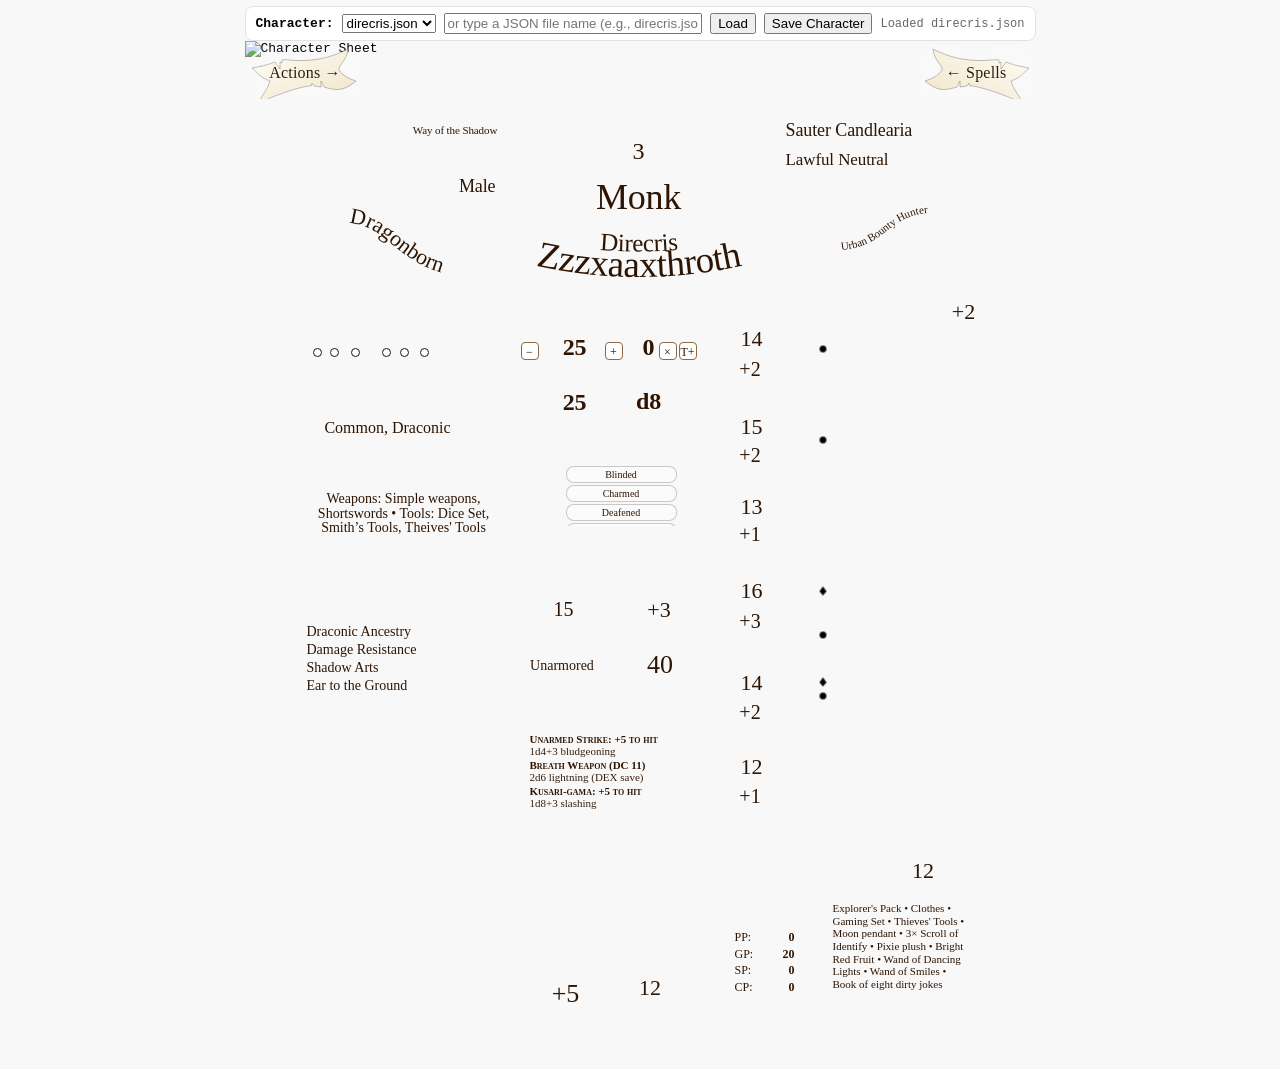
==== charsheettool/charactersheet.html @ 6f221584 "Add files via upload Initial Upload" ====
<!DOCTYPE html>
<html lang="en">
<head>
  <meta charset="UTF-8" />
  <meta name="viewport" content="width=791, initial-scale=1.0" />
  <meta name="data-root" content="./data/">
  <meta name="google" content="notranslate">
  <meta http-equiv="Content-Language" content="en">
  <title>D&D Character Sheet (Switcher Enabled)</title>
  
  <!-- Web fonts -->
  <link rel="preconnect" href="https://fonts.googleapis.com">
  <link rel="preconnect" href="https://fonts.gstatic.com" crossorigin>
  <link href="https://fonts.googleapis.com/css2?family=IM+Fell+DW+Pica+SC&display=swap" rel="stylesheet">
  <link href="https://db.onlinewebfonts.com/c/6854ad6e85145a7dce4321ea90bc9b57?family=Saber-Regular" rel="stylesheet">

  <!-- Shared CSS -->
  <link rel="stylesheet" href="assets/css/tokens.css">
  <link rel="stylesheet" href="assets/css/tooltip.css">
  <link rel="stylesheet" href="assets/css/sheet-base.css">
  <link rel="stylesheet" href="assets/css/character.css">
</head>
<body>
  <div id="toolbar">
    <strong>Character:</strong>
    <select id="char-select" title="Choose a character JSON">
      <!-- populated by JS -->
    </select>
    <input id="char-input" type="text" placeholder="or type a JSON file name (e.g., direcris.json)" style="flex:1;" />
    <button id="char-load">Load</button>
    <button id="save-char" style="margin-left:auto">Save Character</button>
    <span id="status" style="margin-left:auto; font-size:12px; color:#666;"></span>
  </div>

  <div id="wrapper">
    <div id="sheet">
      <img id="bg" src="Feywild_Green1.png" alt="Character Sheet" />
      <div id="pip-layer" aria-hidden="true"></div>
      <div id="hotspot-layer" aria-hidden="false"></div>
    </div>
    <!-- Curved Name (SVG overlaid) -->
    <div id="field-name" class="field">
      <svg id="name-svg" viewBox="0 0 276 85" aria-label="Character Name">
        <defs>
          <path id="name-curve-top" d="M 8 34 Q 138 71 268 34" />
          <path id="name-curve-bottom" d="M 8 56 Q 138 92 268 56" />
        </defs>
        <text id="name-top" class="saber" font-size="16" text-anchor="middle" dy="-2">
          <textPath id="name-top-tp" href="#name-curve-top" startOffset="50%"></textPath>
        </text>
        <text id="name-bottom" class="saber" font-size="28" text-anchor="middle" dy="2">
          <textPath id="name-bottom-tp" href="#name-curve-bottom" startOffset="50%"></textPath>
        </text>
      </svg>
    </div>

    <!--- Tooltips --->
    <div id="global-tooltip" aria-hidden="true"></div>

    <!-- Other Character Fields -->
    <div id="field-class" class="field"></div>
    <div id="field-level" class="field"></div>
    <div id="field-maxhp" class="field"></div>
    <div id="field-currenthp" class="field"></div>
    <div id="field-temphp" class="field"></div>
    <div id="field-hitdie" class="field"></div>
    <div id="field-initiative" class="field"></div>
    <div id="field-languages" class="field"></div>
    <div id="field-speed" class="field"></div>
    <div id="field-proficiencies" class="field"></div>
    <div id="field-proficiency" class="field"></div>
    <div id="field-attackbonus" class="field"></div>
    <div id="field-attacks" class="field"></div>
    <div id="field-spellsavedc" class="field"></div>
    <div id="field-passive-perception" class="field"></div>
    <div id="field-currency" class="field base-text"></div>
    <div id="field-conditions" class="field"></div>
    <div id="death-saves"></div>
    <div id="incapacitated-overlay" class="hidden">INCAPACITATED</div>

    <!-- Current HP adjusters -->
    <button id="hp-minus" class="nudge-btn" type="button" aria-label="Damage 1">−</button>
    <button id="hp-plus"  class="nudge-btn" type="button" aria-label="Heal 1">+</button>
    <button id="temp-grant" class="nudge-btn" type="button" title="Grant Temp HP">T+</button>
    <button id="temp-clear" class="nudge-btn" type="button" title="Clear Temp HP">×</button>

    <!-- Build (upper-left box) -->
    <div id="field-build" class="field"></div>
    <div id="field-eyeshair" class="field"></div>
    <div id="field-gender" class="field"></div>
    <div id="field-playername" class="field"></div>
    <div id="field-alignment" class="field"></div>

    <!-- Curved Race (left ribbon) -->
    <div id="field-race" class="field">
      <svg viewBox="0 0 127 88" aria-label="Race">
        <defs>
          <path id="race-curve" d="M 17 17 C 55 18 65 54 113 67" />
        </defs>
        <text id="race-text" class="saber" font-size="22" text-anchor="middle">
          <textPath id="race-tp" href="#race-curve" startOffset="50%"></textPath>
        </text>
      </svg>
    </div>

    <!-- Curved Background (right ribbon) -->
    <div id="field-background" class="field">
      <svg viewBox="0 0 118 93" aria-label="Background">
        <defs>
          <path id="background-curve" d="M 15 59 C 60 57 63 24 104 22" />
        </defs>
        <text id="background-text" class="saber" font-size="22" text-anchor="middle">
          <textPath id="background-tp" href="#background-curve" startOffset="50%"></textPath>
        </text>
      </svg>
    </div>

    <!-- Ability Scores -->
    <div id="field-cha-base" class="field attr-base"></div>
    <div id="field-wis-base" class="field attr-base"></div>
    <div id="field-int-base" class="field attr-base"></div>
    <div id="field-dex-base" class="field attr-base"></div>
    <div id="field-str-base" class="field attr-base"></div>
    <div id="field-con-base" class="field attr-base"></div>
    <div id="field-cha-mod" class="field attr-mod"></div>
    <div id="field-wis-mod" class="field attr-mod"></div>
    <div id="field-int-mod" class="field attr-mod"></div>
    <div id="field-dex-mod" class="field attr-mod"></div>
    <div id="field-str-mod" class="field attr-mod"></div>
    <div id="field-con-mod" class="field attr-mod"></div>

    <!-- Armor & AC -->
    <div id="field-ac" class="field"></div>
    <div id="field-armor-name" class="field base-text"></div>

    <!-- Features / Spells / Gear -->
    <div id="field-features" class="field"></div>
    <div id="field-spells" class="field"></div>
    <div id="field-gear" class="field"></div>
  </div>

  <!-- Shared JS Libraries -->
  <script src="assets/js/common/textfit.js"></script>
  <script src="assets/js/common/dom.js"></script>
  <script src="assets/js/common/tooltip.js"></script>
  <script src="assets/js/common/storage.js"></script>
  <script src="assets/js/common/name-curves.js"></script>
  <script src="assets/js/common/toolbar.js"></script>
  <script src="assets/js/common/ribbon-button.js"></script>
  <script src="assets/js/common/glue.js"></script>
  <script src="assets/js/common/rules.js"></script>

  <!-- Page-Specific JS -->
  <script src="assets/js/sheet-character.js"></script>
  <script src="assets/js/sheet-boot.js"></script>
</body>
</html>
---- charsheettool/assets/css/tokens.css ----
@font-face {
  font-family: "Saber-Regular";
  font-weight: normal;
  font-style: normal;
  font-display: swap; /* prevent invisible text */
}

:root {
  /* Colors */
  --c-page-bg: #f8f8f8;
  --c-ink: #2e1503;
  --c-panel: #ffffff;
  --c-panel-border: #e2e2e2;
  
  /* Tooltip theme */
  --tt-bg: rgba(34,34,34,0.95);
  --tt-ink: #ffffff;
  --tt-shadow: 0 2px 8px rgba(0,0,0,0.35);
  --tt-radius: 6px;
  --tt-pad: 6px 8px;
  --tt-size: 12px;
  --tt-line: 1.3;
  --tt-cap: min(200vw, 90ch);
  
  /*ribbon button*/
   --rb-ink: #2e1503;         /* line/stroke */
  --rb-parch-1: #fffdf5;     /* light parchment */
  --rb-parch-2: #efe2c5;     /* warm mid */
  --rb-accent-1: #f7de3a;    /* hover top */
  --rb-accent-2: #e2c65c;    /* hover bottom */

  /* Fonts */
  --font-display: "Saber-Regular","Saber",Georgia,serif;
  --font-body: 'IM Fell DW Pica SC', serif;

  /* Z-layers */
  --z-bg: 0;
  --z-field: 20;
  --z-hp-buttons: 200;
  --z-toolbar: 9000;
  --z-tooltip: 5000;
  --z-tooltip-mega: 7000;
}

/* Shared header positions */

/* let fields inherit by default */
.field .autofit { font-family: inherit; }

/* utility to force Saber on any autofit text */
.autofit.saber {
  font-family: "Saber","Saber-Regular", Georgia, serif;
  font-weight: 400;
  letter-spacing: -0.1px; /* optional: matches your other fields */
}

/* Fancy navigation button */
.nav-btn {
  font-family: "Saber-Regular", Georgia, serif;
  font-size: 20px;
  letter-spacing: 0.05em;
  padding: 8px 20px;
  border: 2px solid var(--c-ink, #2e1503);
  border-radius: 12px;
  background: linear-gradient(145deg, var(--c-panel, #fff) 0%, #f1e6d0 100%);
  color: var(--c-ink, #2e1503);
  cursor: pointer;
  box-shadow: 2px 3px 6px rgba(0,0,0,0.35);
  transition: all 0.25s ease;
   position: absolute;
  top: 205px;
  left: 676px;
  width: 110px;
  height: 52px;

}

.nav-btn:hover {
  background: linear-gradient(145deg, #f7de3a, #e2c65c); /* your yellow token */
  color: #2e1503;
  transform: translateY(-2px);
  box-shadow: 3px 5px 10px rgba(0,0,0,0.45);
}

.nav-btn:active {
  transform: translateY(1px);
  box-shadow: 1px 2px 4px rgba(0,0,0,0.25);
}

.ribbon-btn { position:absolute; cursor:pointer; transition:transform .2s ease; }
.ribbon-btn:focus-visible { outline:2px dashed var(--rb-ink); outline-offset:4px; }
.ribbon-btn:hover { transform: translateY(-2px); }
.ribbon-btn:active { transform: translateY(1px); }


.rb-label {
  font-family: "Saber-Regular","Saber", Georgia, serif;
  font-size: 16px;
  letter-spacing: 0.2px;
  fill: #2b1d0e;
  text-shadow: 0 1px 0 rgba(255,255,255,0.35);
  pointer-events: none; /* clicks pass to the SVG */
}

/* ensure #sheet is a positioned stacking context */
#sheet { position: relative; }

/* shared classes for autofit spans */
.display-text { font-family: var(--font-display); }
.body-text    { font-family: var(--font-body);    }

/* keep this so spans inherit when no class is given */
.field .autofit { font-family: inherit; }


#field-class { top:137px; left:331px; width:126px; height:38px;
  padding:0; border-radius:0; display:flex; align-items:center; justify-content:center; text-align:center; overflow:hidden; }
#field-class .autofit { font-family: var(--font-display); white-space: nowrap; line-height: 1; display: inline-block; }

#field-level { top:96px; left:381px; width:26px; height:28px;
  padding:0; border-radius:0; display:flex; align-items:center; justify-content:center; text-align:center; overflow:hidden; }
#field-level .autofit { font-family: var(--font-display); white-space: nowrap; line-height: 1; display: inline-block; }

/* ensure these containers actually provide the body font */
#field-languages,
#field-proficiencies {
  font-family: var(--font-body);
}

/* Curved name / race / background ribbons */
#field-name { position:absolute; top:160px; left:256px; width:276px; height:85px; background:transparent; padding:0; border-radius:0; }
#field-name svg { width:100%; height:100%; }

#field-background {
  position:absolute; background:transparent; padding:0; border-radius:0;  top:150px; left:580px; width:118px; height:93px;
}

#field-background svg { width:100%; height:100%; }

#field-background .saber { font-family: var(--font-display); fill: var(--c-ink); }
---- charsheettool/assets/css/tooltip.css ----
/* Floating tooltip element (for JS-driven global bubble) */
#global-tooltip {
  position: fixed; z-index: 9999; max-width: 320px;
  padding: 6px 8px; border-radius: 6px;
  background: var(--tt-bg); color: var(--tt-ink);
  font: 12px/1.25 var(--font-body, serif);
  box-shadow: 0 6px 18px rgba(0,0,0,.25);
  pointer-events: none; opacity: 0; transform: translate(-50%, -110%);
  transition: opacity .08s ease;
  white-space: pre-wrap; word-wrap: break-word;
}
#global-tooltip::before{
  content:"";
  position:absolute;
  left:12px;
  top:100%;
  border:6px solid transparent;
  border-top-color: var(--tt-bg);
}

/* Generic tooltip hosts */
.tooltip, [data-desc] { position: relative; }
.tooltip { --tt-max: var(--tt-cap); }

/* Baseline tooltip bubble */
.tooltip[data-tooltip]:hover::after,
[data-desc]:hover::after {
  content: attr(data-tooltip);
  position: absolute; bottom: 100%; left: 50%; transform: translateX(-50%);
  display: inline-block; box-sizing: border-box; width: auto; max-width: var(--tt-max);
  white-space: pre-wrap; overflow-wrap: break-word; word-wrap: break-word;
  background: var(--tt-bg); color: var(--tt-ink); padding: var(--tt-pad);
  border-radius: var(--tt-radius); box-shadow: var(--tt-shadow);
  font-size: var(--tt-size); line-height: var(--tt-line);
  z-index: var(--z-tooltip); pointer-events: none;
}
/* Arrow */
.tooltip[data-tooltip]:hover::before,
[data-desc]:hover::before {
  content: ""; position: absolute; bottom: calc(100% - 2px); left: 50%; transform: translateX(-50%);
  border: 6px solid transparent; border-top-color: var(--tt-bg);
  z-index: calc(var(--z-tooltip) + 1);
}

/* “Mega” tooltip for long features — fixed & centered */
#field-features .feature-item { position: relative; overflow: visible; }
#field-features .tooltip[data-tooltip]:hover::after {
  position: fixed; top: 12vh; left: 50vw; transform: translateX(-50%); bottom: auto;
  max-width: min(85vw, 110ch); z-index: var(--z-tooltip-mega);
}
#field-features .tooltip[data-tooltip]:hover::before { display: none; }

/* Disable element-anchored CSS bubbles now that the global tooltip is live */
.tooltip::after,
.tooltip::before {
  content: none !important;
  display: none !important;
}

.tooltip[data-tooltip]:hover,
[data-desc]:hover {
  cursor: help;
}
---- charsheettool/assets/css/sheet-base.css ----
/* Page & toolbar */
html, body {
  margin: 0;
  padding: 0;
  background: var(--c-page-bg);
  font-family: monospace; /* dev */
  display: flex; flex-direction: column; align-items: center;
}
#toolbar {
  position: sticky; top: 0; z-index: var(--z-toolbar);
  width: 791px; box-sizing: border-box; padding: 6px 10px; margin: 6px 0 0;
  background: var(--c-panel); border: 1px solid var(--c-panel-border); border-radius: 8px;
  display: flex; gap: 8px; align-items: center;
}
@media print { #toolbar { display: none; } }

/* Canvas */
#wrapper { position: relative; width: 791px; height: 1024px; }
#bg { position: absolute; width: 100%; height: 100%; top: 0; left: 0;
      z-index: var(--z-bg); user-select: none; -webkit-user-drag: none; }

/* Typography helpers */
.saber { font-family: var(--font-display); fill: var(--c-ink); }
.base-text { font-family: var(--font-body); font-weight: 400; }

/* Generic field */
.field { position: absolute; font-size: 14px; color: var(--c-ink);
         background: transparent; padding: 2px 5px; border-radius: 4px; z-index: var(--z-field); }

/* Proficiency “pip” overlays */
#sheet { position:relative; width:791px; height:1024px; }
#sheet > #bg, #sheet > #pip-layer { position:absolute; inset:0; }
#pip-layer { pointer-events:none; z-index:1; }
.pip { position:absolute; transform:translate(-50%,-50%); }
.pip.circle  { width:7px; height:7px;  background:url('img/circle_filled.png') center/contain no-repeat; }
.pip.diamond { width:7px; height:9px;  background:url('img/diamond_filled.png') center/contain no-repeat; }

/* Attribute helpers */
.attr-base, .attr-mod {
  background: transparent; padding: 0; border-radius: 0;
  display: flex; align-items: center; justify-content: center;
}

/* Proficiency Bonus (top-right box) */
#field-proficiency {
  position: absolute;
  top: 252px;
  left: 701px;
  width: 36px;
  height: 37px;
  background: transparent;
  padding: 0;
  border-radius: 0;
  display: flex;
  align-items: center;
  justify-content: center;
  text-align: center;
}

/* HP quick buttons — base */
.nudge-btn {
  position:absolute; width:18px; height:18px; padding:0;
  border:1px solid #8b6a4a; background:rgba(255,255,255,0.9);
  color:var(--c-ink); border-radius:4px; line-height:18px; text-align:center;
  cursor:pointer; user-select:none; font-family:var(--font-body); font-size:12px;
  z-index: var(--z-hp-buttons);
}
.nudge-btn:active { transform: translateY(1px); }

.hidden {
  display: none !important;
}
---- charsheettool/assets/css/character.css ----
/* Centered class & level */
#field-class { top:137px; left:331px; width:126px; height:38px;
  padding:0; border-radius:0; display:flex; align-items:center; justify-content:center; text-align:center; overflow:hidden; }
#field-class .autofit { font-family: var(--font-display); white-space: nowrap; line-height: 1; display: inline-block; }

#field-level { top:96px; left:381px; width:26px; height:28px;
  padding:0; border-radius:0; display:flex; align-items:center; justify-content:center; text-align:center; overflow:hidden; }
#field-level .autofit { font-family: var(--font-display); white-space: nowrap; line-height: 1; display: inline-block; }

/* Force base text on specific elements */
#field-level .autofit,
#field-currenthp .autofit,
#field-temphp   .autofit,
#field-maxhp    .autofit,
#field-hitdie   .autofit {
  font-family: var(--font-body);
  font-weight: 400;
}

#field-currenthp .autofit, #field-temphp .autofit, #field-maxhp .autofit, #field-hitdie .autofit { font-weight: 600; }

/* Curved name / race / background ribbons */
#field-name { position:absolute; top:160px; left:256px; width:276px; height:85px; background:transparent; padding:0; border-radius:0; }
#field-name svg { width:100%; height:100%; }
#field-race, #field-background {
  position:absolute; background:transparent; padding:0; border-radius:0;
}
#field-race { top:165px; left:85px; width:127px; height:88px; }
#field-background { top:150px; left:580px; width:118px; height:93px; }
#field-race svg, #field-background svg { width:100%; height:100%; }
#field-race .saber, #field-background .saber { font-family: var(--font-display); fill: var(--c-ink); }

/* Cheat sheet positions */
#field-currenthp { position:absolute; top:285px; left:294px; width:62px; height:38px; text-align:center; }
#field-temphp    { position:absolute; top:285px; left:368px; width:62px; height:38px; text-align:center; }
#field-maxhp     { position:absolute; top:341px; left:294px; width:62px; height:35px; text-align:center; }
#field-hitdie    { position:absolute; top:341px; left:368px; width:62px; height:33px; text-align:center; }

#field-initiative { position:absolute; top:551px; left:389px; width:51px; height:35px;
  background:transparent; padding:0; border-radius:0; display:flex; align-items:center; justify-content:center; text-align:center; font-family: var(--font-body)}

#field-languages { position:absolute; top:362px; left:58px; width:170px; height:49px;
  background:transparent; padding:0; border-radius:0; display:flex; align-items:center; justify-content:center; text-align:center; }

#field-proficiencies { position:absolute; top:445px; left:58px; width:202px; height:56px;
  background:transparent; padding:0; border-radius:0; display:flex; align-items:center; justify-content:center; text-align:center; }

#field-build { position:absolute; top:74px; left:167px; width:87px; height:29px;
  background:transparent; padding:0; border-radius:0; display:flex; align-items:center; justify-content:center; text-align:center; }

/* Force display (Saber) font for these specific fields */
#field-build,
#field-eyeshair,
#field-gender,
#field-playername,
#field-alignment {
  font-family: var(--font-display), "Saber", "Saber-Regular", Georgia, serif;
  
}


#field-eyeshair { position:absolute; top:103px; left:88px; width:160px; height:27px; display:flex; align-items:center; justify-content:flex-end; text-align:right; background:transparent; padding:0; border-radius:0; }
#field-gender   { position:absolute; top:134px; left:131px; width:120px; height:23px; display:flex; align-items:center; justify-content:flex-end; text-align:right; background:transparent; padding:0; border-radius:0; }
#field-playername { position:absolute; top:78px; left:541px; width:167px; height:23px; display:flex; align-items:center; justify-content:flex-start; text-align:left; background:transparent; padding:0; border-radius:0; }
#field-alignment  { position:absolute; top:109px; left:541px; width:162px; height:20px; display:flex; align-items:center; justify-content:flex-start; text-align:left; background:transparent; padding:0; border-radius:0; }

/* Attributes positions */
#field-cha-base { position:absolute; top:282px; left:489px; width:36px; height:31px; }
#field-wis-base { position:absolute; top:370px; left:489px; width:36px; height:31px; }
#field-int-base { position:absolute; top:450px; left:489px; width:36px; height:31px; }
#field-dex-base { position:absolute; top:534px; left:489px; width:36px; height:31px; }
#field-str-base { position:absolute; top:626px; left:489px; width:36px; height:31px; }
#field-con-base { position:absolute; top:710px; left:489px; width:36px; height:31px; }
#field-cha-mod  { position:absolute; top:313px; left:490px; width:31px; height:29px; }
#field-wis-mod  { position:absolute; top:399px; left:490px; width:31px; height:29px; }
#field-int-mod  { position:absolute; top:478px; left:490px; width:31px; height:29px; }
#field-dex-mod  { position:absolute; top:565px; left:490px; width:31px; height:29px; }
#field-str-mod  { position:absolute; top:656px; left:490px; width:31px; height:29px; }
#field-con-mod  { position:absolute; top:740px; left:490px; width:31px; height:29px; }

/* Ability score bases & modifiers use the body font */
#field-cha-base,
#field-wis-base,
#field-int-base,
#field-dex-base,
#field-str-base,
#field-con-base,
#field-cha-mod,
#field-wis-mod,
#field-int-mod,
#field-dex-mod,
#field-str-mod,
#field-con-mod {
  font-family: var(--font-body);
}

/* AC + armor name */
#field-ac { position:absolute; top:551px; left:300px; width:38px; height:33px;
  background:transparent; padding:0; border-radius:0; display:flex; align-items:center; justify-content:center; text-align:center; font-family: var(--font-body)}
#field-armor-name { position:absolute; top:600px; left:281px; width:73px; height:50px;
  background:transparent; padding:0; border-radius:0; display:flex; align-items:center; justify-content:center; text-align:center;
  line-height:1.1; overflow:hidden; }

/* Speed */
#field-speed { position:absolute; top:603px; left:386px; width:59px; height:41px;
  background:transparent; padding:0; border-radius:0; display:flex; align-items:center; justify-content:center; text-align:center; font-family: var(--font-body)}

/* HP buttons — positions */
#hp-minus   { top:301px; left:276px; }
#hp-plus    { top:301px; left:360px; }
#temp-grant { top:301px; left:434px; }
#temp-clear { top:301px; left:414px; }

/* Let clicks pass through HP fields (keep local due to IDs) */
#field-currenthp, #field-temphp, #field-maxhp, #field-hitdie { pointer-events: none; }

/* Features list */
#field-features {
  position:absolute; top:579px; left:58px; width:186px; height:308px;
  background:transparent; padding:4px; border-radius:0; display:block;
  overflow: visible; z-index: calc(var(--z-field) + 1000);
}
#field-features .feature-item { margin: 0 0 2px 0; } /* (could stay here or live in tooltip.css) */

/* Proficiency bonus */
#field-proficiency { position:absolute; top:252px; left:701px; width:36px; height:37px;
  background:transparent; padding:0; border-radius:0; display:flex; align-items:center; justify-content:center; text-align:center; font-family: var(--font-body)}

/* Attack area */
#field-attackbonus { position:absolute; top:924px; left:285px; width:72px; height:58px;
  background:transparent; padding:0; border-radius:0; display:flex; align-items:center; justify-content:center; text-align:center; font-family: var(--font-body)}

#field-attacks { position:absolute; top:693px; left:285px; width:160px; height:224px;
  background:transparent; padding:0; border-radius:0; overflow: hidden; }
#field-attacks .attack-row { white-space:normal; overflow-wrap:anywhere; word-break:keep-all; line-height:1.05; margin-bottom:3px; cursor:help; }
#field-attacks .line1 { font-size:11px; font-variant:small-caps; font-weight:600; }
#field-attacks .line2 { font-size:11px; opacity:.95; }
/* Make rage indicators more specific to override base styles */
#field-attacks .rage-damage {
  color: #900;
  font-weight: bold;
  text-shadow: 0 0 3px rgba(0,0,0,0.4);
}
.raging-stat {
  color: #900 !important;
  font-weight: bold;
  text-shadow: 0 0 3px rgba(0,0,0,0.4);
}

/* Disadvantage indicators from conditions */
#field-attacks .attack-row.has-disadvantage .line1,
#field-attacks .attack-row.has-disadvantage .line2 {
  color: #a52a2a; /* A muted, brownish-red */
  font-style: italic;
  font-weight: bold;
  text-shadow: 0 0 3px rgba(0,0,0,0.4);
}

.attr-mod.has-disadvantage {
  color: #a52a2a !important; /* Override other styles like rage */
  font-style: italic;
  text-shadow: 0 0 3px rgba(0,0,0,0.4);
}
/* Spell Save DC */
#field-spellsavedc { position:absolute; top:923px; left:372px; width:67px; height:48px;
  background:transparent; padding:0; border-radius:0; display:flex; align-items:center; justify-content:center; text-align:center; font-family: var(--font-body)}

/* Passive Perception */
#field-passive-perception {
  position:absolute; left:646px; top:807px; width:55px; height:42px;
  font-family: var(--font-body); font-size:36px; color: var(--c-ink);
  display:flex; align-items:center; justify-content:center; text-align:center;
}

/* Gear box */
#field-gear {
  position:absolute; top: 857px; left: 582px; width: 150px; height: 110px;
  font-family: var(--font-body, inherit); font-size:11px; line-height:1.15; color: var(--c-ink, #2e1503);
  padding: 4px 8px 4px 6px; /* Right padding for scrollbar */
  overflow-y: auto;
  overflow-x: hidden;
  box-sizing: border-box;
  word-break: break-word; /* Ensure long item names wrap */
}
#field-gear .row { white-space: normal; overflow: visible; text-overflow: clip; word-break: break-word; }
#field-gear .more { opacity: 0.75; font-style: italic; }
#field-gear .coins { font-weight: 600; margin-bottom: 2px; }
#field-gear .itm { cursor: help; }
#field-gear .itm.infused-item {
  font-weight: bold;
}
#field-gear .sep { opacity: .6; }

/* Minimalist scrollbar for the gear box */
#field-gear::-webkit-scrollbar { width: 4px; }
#field-gear::-webkit-scrollbar-track { background: transparent; }
#field-gear::-webkit-scrollbar-thumb { background: #888; border-radius: 2px; }
#field-gear::-webkit-scrollbar-thumb:hover { background: #555; }

/* Currency */
#field-currency {
  position:absolute; top:890px; left:490px; width:60px; height:85px;
  background:transparent; padding:0; border-radius:0; display:flex; flex-direction:column;
  justify-content:flex-start; row-gap:4px; text-align:left;
  font-family: var(--font-body); font-size:12px; line-height:1.05;
}
#field-currency .row { display:flex; justify-content:space-between; }
#field-currency .lbl { font-variant: small-caps; cursor: help; }
#field-currency .val { font-weight:600; margin-left:auto; text-align:right; }
#field-currency .coin-row { display:flex; justify-content:space-between; align-items:baseline; margin:0; padding:0; }

/* Conditions Tracker */
#field-conditions {
  position: absolute;
  top: 423px;
  left: 319px;
  width: 119px;
  height: 62px;
  /* Make the box a scrollable container */
  overflow-y: auto;
  padding: 2px 6px 2px 2px; /* Add padding for scrollbar */
  box-sizing: border-box;
  /* Simple block layout for vertical scrolling */
  display: block;
}
.condition-pill {
  font-family: var(--font-body, "IM Fell DW Pica SC", serif);
  font-size: 10px;
  padding: 2px 5px;
  border: 1px solid rgba(0,0,0,0.2);
  border-radius: 8px;
  background: rgba(255,255,255,0.4);
  cursor: pointer;
  user-select: none;
  transition: all 0.1s ease-in-out;
  display: block; /* Stack vertically */
  margin-bottom: 2px; /* Space between pills */
  text-align: center;
}
.condition-pill.active { background: var(--accent-color, #8B0000); color: white; border-color: rgba(0,0,0,0.5); font-weight: bold; }

/* Minimalist scrollbar for the conditions box */
#field-conditions::-webkit-scrollbar { width: 4px; }
#field-conditions::-webkit-scrollbar-track { background: transparent; }
#field-conditions::-webkit-scrollbar-thumb { background: #888; border-radius: 2px; }
#field-conditions::-webkit-scrollbar-thumb:hover { background: #555; }

/* Death Saves */
.death-save-circle {
  position: absolute;
  border-radius: 50%;
  border: 1px solid var(--c-ink, #2e1503);
  background: rgba(255, 255, 255, 0.7);
  cursor: pointer;
  box-sizing: border-box;
  transition: background-color 0.15s ease-in-out;
  z-index: var(--z-field);
}
.death-save-circle.filled {
  background: var(--c-ink, #2e1503);
}

/* Incapacitated Overlay */
#incapacitated-overlay {
  position: absolute;
  top: 60%;
  left: 50%;
  transform: translate(-50%, -50%) rotate(-15deg);
  font-size: 80px;
  font-family: var(--font-body, "IM Fell DW Pica SC", serif);
  color: var(--accent-color, #8B0000);
  background: rgba(139, 0, 0, 0.1);
  padding: 20px 40px;
  border: 5px solid var(--accent-color, #8B0000);
  border-radius: 15px;
  z-index: 100;
  pointer-events: none;
  user-select: none;
}
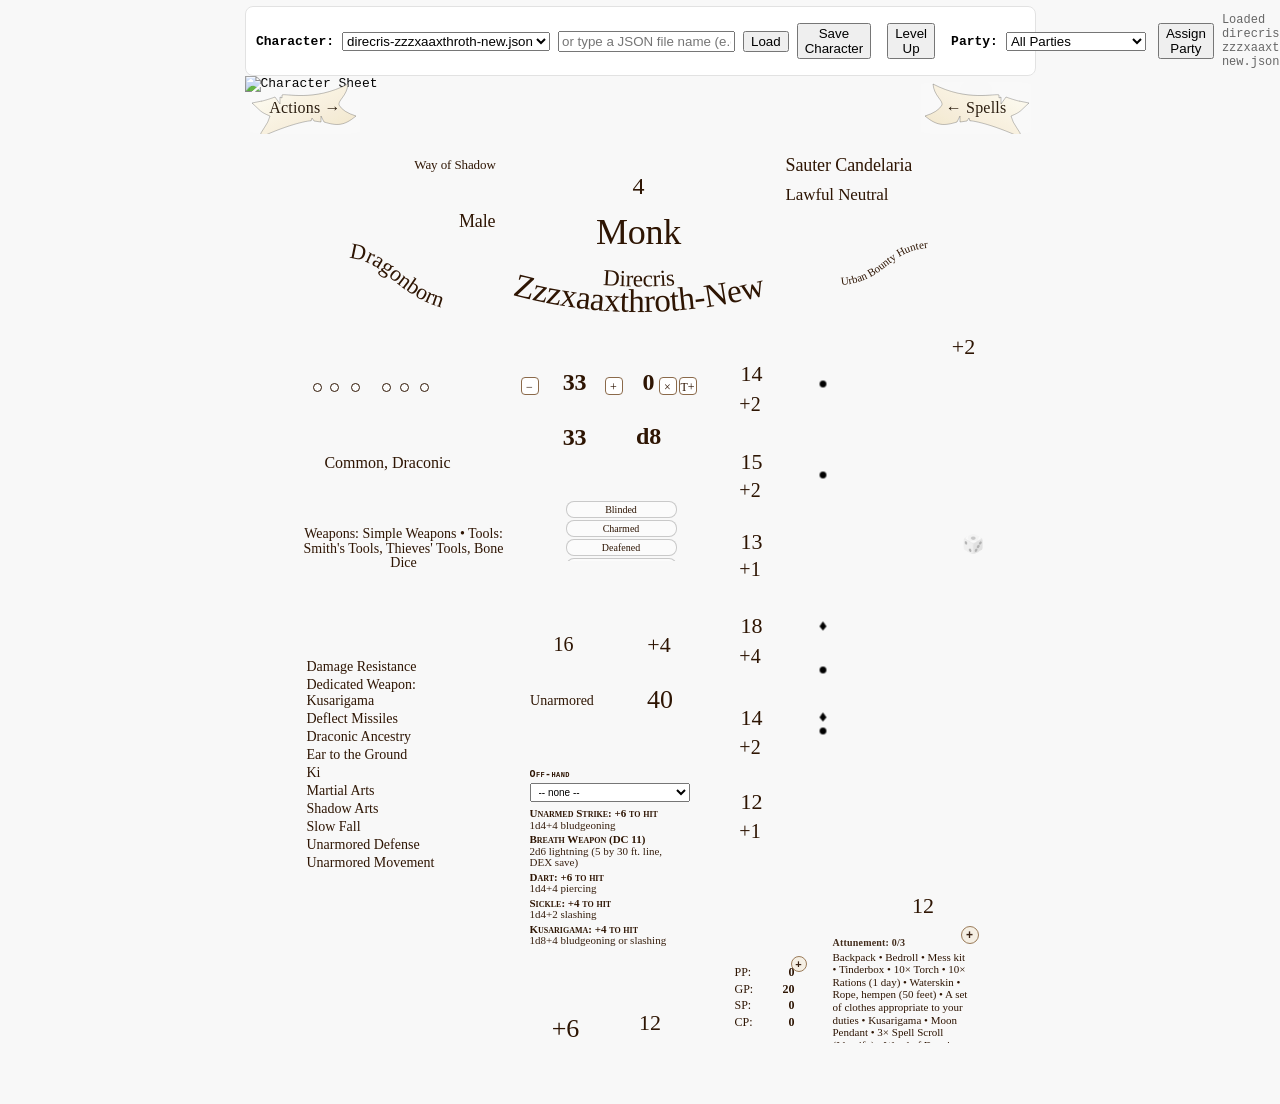
==== commit 745fa371: "Add files via upload" ====
--- a/charsheettool/charactersheet.html
+++ b/charsheettool/charactersheet.html
@@ -19,6 +19,8 @@
   <link rel="stylesheet" href="assets/css/tooltip.css">
   <link rel="stylesheet" href="assets/css/sheet-base.css">
   <link rel="stylesheet" href="assets/css/character.css">
+  <link rel="stylesheet" href="assets/css/modal.css">
+  <link rel="stylesheet" href="assets/css/wildshape.css">
 </head>
 <body>
   <div id="toolbar">
@@ -29,6 +31,7 @@
     <input id="char-input" type="text" placeholder="or type a JSON file name (e.g., direcris.json)" style="flex:1;" />
     <button id="char-load">Load</button>
     <button id="save-char" style="margin-left:auto">Save Character</button>
+    <button id="level-up" style="margin-left:8px">Level Up</button>
     <span id="status" style="margin-left:auto; font-size:12px; color:#666;"></span>
   </div>
 
@@ -70,11 +73,24 @@
     <div id="field-proficiencies" class="field"></div>
     <div id="field-proficiency" class="field"></div>
     <div id="field-attackbonus" class="field"></div>
-    <div id="field-attacks" class="field"></div>
+    <div id="field-attacks" class="field">
+      <div class="offhand-select">
+        <label for="offhand-weapon">Off-hand</label>
+        <select id="offhand-weapon">
+          <option value="">-- none --</option>
+        </select>
+      </div>
+      <div id="attack-rows"></div>
+    </div>
     <div id="field-spellsavedc" class="field"></div>
     <div id="field-passive-perception" class="field"></div>
     <div id="field-currency" class="field base-text"></div>
+    <button id="currency-edit-btn" class="gear-add-btn currency-add-btn" type="button" title="Adjust currency">+</button>
     <div id="field-conditions" class="field"></div>
+    <button id="diamond-soul-reroll" class="sheet-mini-btn tooltip" type="button" aria-label="Diamond Soul Ki Reroll"></button>
+    <div id="inspiration-control" class="tooltip" role="button" tabindex="0" aria-label="Toggle inspiration">
+      <div id="inspiration-icon" aria-hidden="true">🎲</div>
+    </div>
     <div id="death-saves"></div>
     <div id="incapacitated-overlay" class="hidden">INCAPACITATED</div>
 
@@ -90,6 +106,7 @@
     <div id="field-gender" class="field"></div>
     <div id="field-playername" class="field"></div>
     <div id="field-alignment" class="field"></div>
+    <div id="field-deity" class="field"></div>
 
     <!-- Curved Race (left ribbon) -->
     <div id="field-race" class="field">
@@ -137,21 +154,293 @@
     <div id="field-features" class="field"></div>
     <div id="field-spells" class="field"></div>
     <div id="field-gear" class="field"></div>
+    <button id="gear-add-btn" class="gear-add-btn" type="button" title="Add equipment">+</button>
+  </div>
+
+  <!-- Wild Shape Modal -->
+  <div id="modal-backdrop" class="hidden"></div>
+  <div id="wild-shape-modal" class="modal hidden">
+      <div class="modal-content">
+          <h3 class="modal-title">Choose Wild Shape Form</h3>
+          <div class="modal-body">
+              <div class="ws-picker">
+                  <div class="ws-list-container">
+                      <input type="text" id="ws-search" placeholder="Search beasts...">
+                      <div id="ws-beast-list"></div>
+                  </div>
+                  <div id="ws-stat-block-container"></div>
+              </div>
+          </div>
+          <div class="modal-actions">
+              <button id="ws-modal-transform-btn" class="primary-btn">Transform</button>
+              <button id="ws-modal-close-btn">Close</button>
+          </div>
+      </div>
+  </div>
+
+  <!-- Add Equipment / Currency Modal -->
+  <div id="equipment-modal" class="modal hidden">
+      <div class="modal-content">
+          <h3 class="modal-title">Manage Equipment / Currency</h3>
+          <div class="modal-body">
+              <div class="equip-section">
+                  <div class="equip-mode">
+                      <label><input type="radio" name="equip-mode" value="pick" checked> Picklist item</label>
+                      <label><input type="radio" name="equip-mode" value="custom"> Custom item</label>
+                      <label><input type="radio" name="equip-mode" value="edit"> Edit item</label>
+                      <label><input type="radio" name="equip-mode" value="remove"> Remove item</label>
+                  </div>
+
+                  <div id="equip-picklist">
+                      <label for="equip-filter-slot">Filter Equip Slot</label>
+                      <select id="equip-filter-slot">
+                          <option value="">Any</option>
+                          <option value="armor">armor</option>
+                          <option value="shield">shield</option>
+                          <option value="weapon">weapon</option>
+                          <option value="boots">boots</option>
+                          <option value="cloak">cloak</option>
+                          <option value="gloves">gloves</option>
+                          <option value="goggles">goggles</option>
+                          <option value="headwear">headwear</option>
+                          <option value="bracers">bracers</option>
+                          <option value="belt">belt</option>
+                          <option value="amulet">amulet</option>
+                          <option value="ring">ring</option>
+                          <option value="instrument">instrument</option>
+                          <option value="container">container</option>
+                          <option value="wondrous_handheld">wondrous_handheld</option>
+                          <option value="tool">tool</option>
+                      </select>
+
+                      <label for="equip-filter-form">Filter Object Form</label>
+                      <select id="equip-filter-form">
+                          <option value="">Any</option>
+                          <option value="bag">bag</option>
+                          <option value="jug">jug</option>
+                          <option value="rope">rope</option>
+                          <option value="stones">stones</option>
+                          <option value="wand">wand</option>
+                          <option value="lantern">lantern</option>
+                          <option value="shackles">shackles</option>
+                          <option value="gem">gem</option>
+                          <option value="horn">horn</option>
+                          <option value="staff">staff</option>
+                          <option value="rod">rod</option>
+                          <option value="pipes">pipes</option>
+                      </select>
+
+                      <label for="equip-filter-min-gp">Min Value (GP)</label>
+                      <input type="number" id="equip-filter-min-gp" min="0" step="0.01" value="0">
+                      <button id="equip-filter-homunculus" type="button" class="equip-mini-btn" title="Show gem/crystal items worth at least 100 gp">Homunculus Filter</button>
+                      <button id="equip-filter-potions" type="button" class="equip-mini-btn" title="Show potion items only">Potions Filter</button>
+
+                      <label for="equip-base-item">Base Item</label>
+                      <select id="equip-base-item"></select>
+
+                      <label for="equip-modifier">Magic Modifier (optional)</label>
+                      <select id="equip-modifier">
+                          <option value="">None</option>
+                      </select>
+
+                      <label for="equip-qty">Quantity</label>
+                      <input type="number" id="equip-qty" min="1" value="1">
+
+                      <label for="equip-value-gp">Value (GP, optional)</label>
+                      <input type="number" id="equip-value-gp" min="0" step="0.01" placeholder="e.g. 100">
+
+                      <div id="equip-derived" class="equip-derived">Derived Item: —</div>
+
+                      <label for="equip-notes">Notes (optional)</label>
+                      <textarea id="equip-notes" rows="2" placeholder="Short description or notes"></textarea>
+                  </div>
+
+                  <div id="equip-custom" class="hidden">
+                      <label for="equip-custom-name">Item Name</label>
+                      <input type="text" id="equip-custom-name" placeholder="Custom item name">
+
+                      <label for="equip-custom-desc">Description</label>
+                      <textarea id="equip-custom-desc" rows="3" placeholder="Shown in tooltip"></textarea>
+
+                      <label for="equip-custom-qty">Quantity</label>
+                      <input type="number" id="equip-custom-qty" min="1" value="1">
+
+                      <label for="equip-custom-value-gp">Value (GP, optional)</label>
+                      <input type="number" id="equip-custom-value-gp" min="0" step="0.01" placeholder="e.g. 100">
+
+                      <label for="equip-custom-slot">Equip Slot (optional)</label>
+                      <select id="equip-custom-slot">
+                          <option value="">(none)</option>
+                          <option value="armor">armor</option>
+                          <option value="shield">shield</option>
+                          <option value="weapon">weapon</option>
+                          <option value="boots">boots</option>
+                          <option value="cloak">cloak</option>
+                          <option value="gloves">gloves</option>
+                          <option value="goggles">goggles</option>
+                          <option value="headwear">headwear</option>
+                          <option value="bracers">bracers</option>
+                          <option value="belt">belt</option>
+                          <option value="amulet">amulet</option>
+                          <option value="ring">ring</option>
+                          <option value="instrument">instrument</option>
+                          <option value="container">container</option>
+                          <option value="wondrous_handheld">wondrous_handheld</option>
+                          <option value="tool">tool</option>
+                      </select>
+
+                      <label for="equip-custom-form">Object Form (optional)</label>
+                      <select id="equip-custom-form">
+                          <option value="">(none)</option>
+                          <option value="bag">bag</option>
+                          <option value="jug">jug</option>
+                          <option value="rope">rope</option>
+                          <option value="stones">stones</option>
+                          <option value="wand">wand</option>
+                          <option value="lantern">lantern</option>
+                          <option value="shackles">shackles</option>
+                          <option value="gem">gem</option>
+                          <option value="horn">horn</option>
+                          <option value="staff">staff</option>
+                          <option value="rod">rod</option>
+                          <option value="pipes">pipes</option>
+                      </select>
+
+                      <label><input type="checkbox" id="equip-custom-is-weapon"> Treat as Weapon</label>
+                      <div id="equip-custom-weapon-fields" class="hidden">
+                          <label for="equip-custom-weapon-range">Weapon Range Type</label>
+                          <select id="equip-custom-weapon-range">
+                              <option value="melee">Melee</option>
+                              <option value="ranged">Ranged</option>
+                          </select>
+
+                          <label for="equip-custom-weapon-dice">Base Damage Dice</label>
+                          <input type="text" id="equip-custom-weapon-dice" placeholder="e.g. 1d6">
+
+                          <label for="equip-custom-weapon-damage-type">Damage Type</label>
+                          <select id="equip-custom-weapon-damage-type">
+                              <option value="acid">acid</option>
+                              <option value="bludgeoning">bludgeoning</option>
+                              <option value="cold">cold</option>
+                              <option value="fire">fire</option>
+                              <option value="force">force</option>
+                              <option value="lightning">lightning</option>
+                              <option value="necrotic">necrotic</option>
+                              <option value="piercing" selected>piercing</option>
+                              <option value="poison">poison</option>
+                              <option value="psychic">psychic</option>
+                              <option value="radiant">radiant</option>
+                              <option value="slashing">slashing</option>
+                              <option value="thunder">thunder</option>
+                          </select>
+                          <label for="equip-custom-weapon-damage-type-alt">Alternate Damage Type (optional; OR)</label>
+                          <select id="equip-custom-weapon-damage-type-alt">
+                              <option value="">(none)</option>
+                              <option value="acid">acid</option>
+                              <option value="bludgeoning">bludgeoning</option>
+                              <option value="cold">cold</option>
+                              <option value="fire">fire</option>
+                              <option value="force">force</option>
+                              <option value="lightning">lightning</option>
+                              <option value="necrotic">necrotic</option>
+                              <option value="piercing">piercing</option>
+                              <option value="poison">poison</option>
+                              <option value="psychic">psychic</option>
+                              <option value="radiant">radiant</option>
+                              <option value="slashing">slashing</option>
+                              <option value="thunder">thunder</option>
+                          </select>
+                          <label for="equip-custom-weapon-damage-type-custom">Custom Damage Type (optional override)</label>
+                          <input type="text" id="equip-custom-weapon-damage-type-custom" placeholder="e.g. void">
+
+                          <label for="equip-custom-weapon-category">Weapon Proficiency Class</label>
+                          <select id="equip-custom-weapon-category">
+                              <option value="">(unspecified)</option>
+                              <option value="simple melee">Simple Melee</option>
+                              <option value="simple ranged">Simple Ranged</option>
+                              <option value="martial melee">Martial Melee</option>
+                              <option value="martial ranged">Martial Ranged</option>
+                          </select>
+
+                          <label for="equip-custom-weapon-range-normal">Range (Normal)</label>
+                          <input type="number" id="equip-custom-weapon-range-normal" min="0" step="1" placeholder="e.g. 20">
+
+                          <label for="equip-custom-weapon-range-long">Range (Long)</label>
+                          <input type="number" id="equip-custom-weapon-range-long" min="0" step="1" placeholder="e.g. 60">
+
+                          <label>Weapon Properties (multi-select)</label>
+                          <select id="equip-custom-weapon-properties" multiple size="8">
+                              <option value="finesse">finesse</option>
+                              <option value="heavy">heavy</option>
+                              <option value="light">light</option>
+                              <option value="loading">loading</option>
+                              <option value="reach">reach</option>
+                              <option value="special">special</option>
+                              <option value="thrown">thrown</option>
+                              <option value="two-handed">two-handed</option>
+                              <option value="versatile">versatile</option>
+                              <option value="ammunition">ammunition</option>
+                          </select>
+
+                          <label for="equip-custom-weapon-properties-extra">Extra Properties (comma-separated)</label>
+                          <input type="text" id="equip-custom-weapon-properties-extra" placeholder="e.g. silvered, returning">
+
+                          <label for="equip-custom-weapon-versatile-dice">Versatile Dice (optional)</label>
+                          <input type="text" id="equip-custom-weapon-versatile-dice" placeholder="e.g. 1d8">
+                      </div>
+                  </div>
+
+                  <div id="equip-remove" class="hidden">
+                      <label for="equip-remove-item">Current Item</label>
+                      <select id="equip-remove-item"></select>
+
+                      <label for="equip-remove-qty">Quantity to Remove</label>
+                      <input type="number" id="equip-remove-qty" min="1" value="1">
+                  </div>
+
+                  <div id="equip-edit" class="hidden">
+                      <label for="equip-edit-item">Current Item</label>
+                      <select id="equip-edit-item"></select>
+
+                      <label for="equip-edit-desc">Tooltip / Description</label>
+                      <textarea id="equip-edit-desc" rows="5" placeholder="Update item tooltip text"></textarea>
+                  </div>
+              </div>
+
+              <div class="equip-section">
+                  <div class="equip-subtitle">Currency Changes (use negative values to spend)</div>
+                  <div class="equip-currency-grid">
+                      <label>PP <input type="number" id="equip-pp" value="0"></label>
+                      <label>GP <input type="number" id="equip-gp" value="0"></label>
+                      <label>SP <input type="number" id="equip-sp" value="0"></label>
+                      <label>CP <input type="number" id="equip-cp" value="0"></label>
+                  </div>
+              </div>
+          </div>
+          <div class="modal-actions">
+              <button id="equip-save-btn" class="primary-btn">Save</button>
+              <button id="equip-cancel-btn">Cancel</button>
+          </div>
+      </div>
   </div>
 
   <!-- Shared JS Libraries -->
   <script src="assets/js/common/textfit.js"></script>
   <script src="assets/js/common/dom.js"></script>
   <script src="assets/js/common/tooltip.js"></script>
-  <script src="assets/js/common/storage.js"></script>
+  <script src="assets/js/common/storage.js?v=3"></script>
+  <script src="assets/js/common/feat-runtime.js"></script>
   <script src="assets/js/common/name-curves.js"></script>
   <script src="assets/js/common/toolbar.js"></script>
   <script src="assets/js/common/ribbon-button.js"></script>
-  <script src="assets/js/common/glue.js"></script>
+  <script src="assets/js/common/glue.js?v=2"></script>
   <script src="assets/js/common/rules.js"></script>
+  <script src="assets/js/common/wild-shape-ui.js"></script>
+  <script src="assets/js/common/level-up.js?v=6"></script>
+
 
   <!-- Page-Specific JS -->
-  <script src="assets/js/sheet-character.js"></script>
+  <script src="assets/js/sheet-character.js?v=9"></script>
   <script src="assets/js/sheet-boot.js"></script>
 </body>
 </html>
--- a/charsheettool/assets/css/sheet-base.css
+++ b/charsheettool/assets/css/sheet-base.css
@@ -34,6 +34,16 @@
 .pip { position:absolute; transform:translate(-50%,-50%); }
 .pip.circle  { width:7px; height:7px;  background:url('img/circle_filled.png') center/contain no-repeat; }
 .pip.diamond { width:7px; height:9px;  background:url('img/diamond_filled.png') center/contain no-repeat; }
+.pip.circle.canny-expertise {
+  /* Visual reminder: this skill has doubled proficiency from Canny. */
+  width: 8px;
+  height: 8px;
+  transform: translate(-50%, -50%) scale(1.2);
+  background:
+    radial-gradient(circle at center, rgba(39, 120, 83, 0.95) 0 56%, rgba(226, 193, 112, 0.95) 57% 100%);
+  border-radius: 999px;
+  box-shadow: 0 0 2px rgba(18, 122, 84, 0.8);
+}
 
 /* Attribute helpers */
 .attr-base, .attr-mod {
--- a/charsheettool/assets/css/character.css
+++ b/charsheettool/assets/css/character.css
@@ -53,7 +53,8 @@
 #field-eyeshair,
 #field-gender,
 #field-playername,
-#field-alignment {
+#field-alignment,
+#field-deity {
   font-family: var(--font-display), "Saber", "Saber-Regular", Georgia, serif;
   
 }
@@ -63,6 +64,7 @@
 #field-gender   { position:absolute; top:134px; left:131px; width:120px; height:23px; display:flex; align-items:center; justify-content:flex-end; text-align:right; background:transparent; padding:0; border-radius:0; }
 #field-playername { position:absolute; top:78px; left:541px; width:167px; height:23px; display:flex; align-items:center; justify-content:flex-start; text-align:left; background:transparent; padding:0; border-radius:0; }
 #field-alignment  { position:absolute; top:109px; left:541px; width:162px; height:20px; display:flex; align-items:center; justify-content:flex-start; text-align:left; background:transparent; padding:0; border-radius:0; }
+#field-deity      { position:absolute; top:131px; left:541px; width:162px; height:20px; display:flex; align-items:center; justify-content:flex-start; text-align:left; background:transparent; padding:0; border-radius:0; }
 
 /* Attributes positions */
 #field-cha-base { position:absolute; top:282px; left:489px; width:36px; height:31px; }
@@ -114,13 +116,96 @@
 /* Let clicks pass through HP fields (keep local due to IDs) */
 #field-currenthp, #field-temphp, #field-maxhp, #field-hitdie { pointer-events: none; }
 
+#inspiration-control {
+  position: absolute;
+  top: 463px;
+  left: 697px;
+  width: 62px;
+  height: 42px;
+  display: flex;
+  align-items: center;
+  justify-content: center;
+  border: none;
+  border-radius: 0;
+  background: transparent;
+  z-index: calc(var(--z-field) + 5);
+  box-sizing: border-box;
+  padding: 0;
+  cursor: pointer;
+}
+
+#inspiration-icon {
+  text-align: center;
+  font-size: 18px;
+  line-height: 1;
+  transform: translateY(-15px);
+  filter: grayscale(1);
+  opacity: 0.35;
+  user-select: none;
+}
+
+#inspiration-control.active #inspiration-icon {
+  filter: none;
+  opacity: 1;
+}
+
 /* Features list */
 #field-features {
   position:absolute; top:579px; left:58px; width:186px; height:308px;
   background:transparent; padding:4px; border-radius:0; display:block;
-  overflow: visible; z-index: calc(var(--z-field) + 1000);
+  overflow-y: auto;
+  overflow-x: hidden;
+  padding: 4px 8px 4px 4px; /* right padding for scrollbar */
+  box-sizing: border-box;
+  z-index: calc(var(--z-field) + 1000);
 }
 #field-features .feature-item { margin: 0 0 2px 0; } /* (could stay here or live in tooltip.css) */
+/* Make Wild Shape clickable */
+#field-features .feature-item.wild-shape-feature:not(.active) {
+  color: #0056b3; /* A standard link-blue color */
+  cursor: pointer;
+  text-decoration: none;
+}
+#field-features .feature-item.wild-shape-feature:not(.active):hover {
+  text-decoration: underline;
+}
+
+/* Wild Shape feature highlight */
+#field-features .feature-item.wild-shape-feature.active {
+  background-color: #fdf1dc; /* Same as stat block bg */
+  color: #8B0000; /* Accent color */
+  font-weight: bold;
+  border: 1px solid #8B0000;
+}
+
+/* Symbiotic Entity feature states */
+#field-features .feature-item.symbiotic-feature:not(.active):not(.disabled) {
+  color: #2f4a2f;
+  cursor: pointer;
+  text-decoration: none;
+}
+
+#field-features .feature-item.symbiotic-feature:not(.active):not(.disabled):hover {
+  text-decoration: underline;
+}
+
+#field-features .feature-item.symbiotic-feature.active {
+  background-color: #eef9ee;
+  color: #2d6b2d;
+  font-weight: bold;
+  border: 1px solid #2d6b2d;
+}
+
+#field-features .feature-item.symbiotic-feature.disabled {
+  opacity: 0.55;
+  cursor: not-allowed !important;
+}
+
+/* Minimalist scrollbar for the features box */
+#field-features::-webkit-scrollbar { width: 4px; }
+#field-features::-webkit-scrollbar-track { background: transparent; }
+#field-features::-webkit-scrollbar-thumb { background: #888; border-radius: 2px; }
+#field-features::-webkit-scrollbar-thumb:hover { background: #555; }
 
 /* Proficiency bonus */
 #field-proficiency { position:absolute; top:252px; left:701px; width:36px; height:37px;
@@ -131,8 +216,36 @@
   background:transparent; padding:0; border-radius:0; display:flex; align-items:center; justify-content:center; text-align:center; font-family: var(--font-body)}
 
 #field-attacks { position:absolute; top:693px; left:285px; width:160px; height:224px;
-  background:transparent; padding:0; border-radius:0; overflow: hidden; }
+  background:transparent; padding:0; border-radius:0; overflow: hidden; display:flex; flex-direction:column; gap:6px; }
+#field-attacks .offhand-select { display:flex; flex-direction:column; gap:3px; font-size:10px; }
+#field-attacks .offhand-select label { font-variant:small-caps; font-weight:600; letter-spacing:0.4px; }
+#field-attacks .offhand-select select { width:100%; font-size:10px; padding:2px 4px; }
+#field-attacks .attack-power-toggle { display:flex; align-items:center; gap:6px; font-size:10px; margin-bottom:4px; }
+#field-attacks #attack-rows {
+  flex: 1 1 auto;
+  min-height: 0;
+  overflow-y: auto;
+  overflow-x: hidden;
+  padding-right: 6px;
+  box-sizing: border-box;
+}
+#field-attacks #attack-rows::-webkit-scrollbar { width: 4px; }
+#field-attacks #attack-rows::-webkit-scrollbar-track { background: transparent; }
+#field-attacks #attack-rows::-webkit-scrollbar-thumb { background: #888; border-radius: 2px; }
+#field-attacks #attack-rows::-webkit-scrollbar-thumb:hover { background: #555; }
 #field-attacks .attack-row { white-space:normal; overflow-wrap:anywhere; word-break:keep-all; line-height:1.05; margin-bottom:3px; cursor:help; }
+#field-attacks .attack-row.lightning-action {
+  background: linear-gradient(90deg, rgba(230, 246, 255, 0.95), rgba(255, 255, 255, 0.85));
+  border-left: 3px solid #2a86c8;
+  box-shadow: 0 0 8px rgba(75, 156, 214, 0.25);
+  border-radius: 3px;
+  padding-left: 3px;
+}
+#field-attacks .attack-row.lightning-action .line1,
+#field-attacks .attack-row.lightning-action .line2 {
+  color: #1f5f8f;
+  text-shadow: 0 0 6px rgba(98, 188, 255, 0.35);
+}
 #field-attacks .line1 { font-size:11px; font-variant:small-caps; font-weight:600; }
 #field-attacks .line2 { font-size:11px; opacity:.95; }
 /* Make rage indicators more specific to override base styles */
@@ -160,6 +273,208 @@
   color: #a52a2a !important; /* Override other styles like rage */
   font-style: italic;
   text-shadow: 0 0 3px rgba(0,0,0,0.4);
+}
+
+/* Fey Wanderer indicator kept separate from text so CHA mod rendering is never affected */
+#cha-fey-sparkle {
+  position: absolute;
+  left: 501px;
+  top: 305px;
+  width: 16px;
+  height: 16px;
+  pointer-events: auto;
+  z-index: 40;
+  font-size: 12px;
+  line-height: 16px;
+  text-align: center;
+}
+
+#cha-fey-sparkle .spark-main,
+#cha-fey-sparkle .spark-a,
+#cha-fey-sparkle .spark-b,
+#cha-fey-sparkle .spark-c,
+#cha-fey-sparkle .spark-d,
+#cha-fey-sparkle .spark-e,
+#cha-fey-sparkle .spark-f,
+#cha-fey-sparkle .spark-g,
+#cha-fey-sparkle .spark-h,
+#cha-fey-sparkle .spark-i,
+#cha-fey-sparkle .spark-j,
+#cha-fey-sparkle .spark-k,
+#cha-fey-sparkle .spark-l,
+#cha-fey-sparkle .spark-m,
+#cha-fey-sparkle .spark-n,
+#cha-fey-sparkle .spark-o {
+  position: absolute;
+  pointer-events: none;
+}
+
+#cha-fey-sparkle .spark-main {
+  left: 3px;
+  top: 0;
+  font-size: 13px;
+  color: #e1c56c;
+  text-shadow: 0 0 6px rgba(255, 235, 160, 0.85);
+  animation: feySparkDrift 1.7s ease-in-out infinite;
+}
+
+#cha-fey-sparkle .spark-a,
+#cha-fey-sparkle .spark-b,
+#cha-fey-sparkle .spark-c,
+#cha-fey-sparkle .spark-d,
+#cha-fey-sparkle .spark-e,
+#cha-fey-sparkle .spark-f,
+#cha-fey-sparkle .spark-g,
+#cha-fey-sparkle .spark-h,
+#cha-fey-sparkle .spark-i,
+#cha-fey-sparkle .spark-j,
+#cha-fey-sparkle .spark-k,
+#cha-fey-sparkle .spark-l,
+#cha-fey-sparkle .spark-m,
+#cha-fey-sparkle .spark-n,
+#cha-fey-sparkle .spark-o {
+  color: #e1c56c;
+  text-shadow: 0 0 5px rgba(255, 235, 160, 0.75);
+}
+
+#cha-fey-sparkle .spark-a {
+  left: -2px;
+  top: 7px;
+  font-size: 9px;
+  opacity: 0.95;
+  animation: feySparkDrift 1.9s ease-in-out infinite;
+  animation-delay: 0.25s;
+}
+
+#cha-fey-sparkle .spark-b {
+  left: 9px;
+  top: -5px;
+  font-size: 8px;
+  opacity: 0.88;
+  animation: feySparkDrift 1.5s ease-in-out infinite;
+  animation-delay: 0.45s;
+}
+
+#cha-fey-sparkle .spark-c {
+  left: -8px;
+  top: -3px;
+  font-size: 8px;
+  opacity: 0.86;
+  animation: feySparkDrift 1.8s ease-in-out infinite;
+  animation-delay: 0.15s;
+}
+
+#cha-fey-sparkle .spark-d {
+  left: 13px;
+  top: 8px;
+  font-size: 7px;
+  opacity: 0.84;
+  animation: feySparkDrift 1.6s ease-in-out infinite;
+  animation-delay: 0.62s;
+}
+
+#cha-fey-sparkle .spark-e {
+  left: 5px;
+  top: 11px;
+  font-size: 8px;
+  opacity: 0.85;
+  animation: feySparkDrift 2s ease-in-out infinite;
+  animation-delay: 0.35s;
+}
+
+#cha-fey-sparkle .spark-f {
+  left: -11px;
+  top: 12px;
+  font-size: 7px;
+  opacity: 0.84;
+  animation: feySparkDrift 1.55s ease-in-out infinite;
+  animation-delay: 0.52s;
+}
+
+#cha-fey-sparkle .spark-g {
+  left: 15px;
+  top: -8px;
+  font-size: 7px;
+  opacity: 0.84;
+  animation: feySparkDrift 1.75s ease-in-out infinite;
+  animation-delay: 0.28s;
+}
+
+#cha-fey-sparkle .spark-h {
+  left: -14px;
+  top: 2px;
+  font-size: 7px;
+  opacity: 0.85;
+  animation: feySparkDrift 1.7s ease-in-out infinite;
+  animation-delay: 0.41s;
+}
+
+#cha-fey-sparkle .spark-i {
+  left: 18px;
+  top: 2px;
+  font-size: 8px;
+  opacity: 0.86;
+  animation: feySparkDrift 1.45s ease-in-out infinite;
+  animation-delay: 0.19s;
+}
+
+#cha-fey-sparkle .spark-j {
+  left: -6px;
+  top: 15px;
+  font-size: 7px;
+  opacity: 0.83;
+  animation: feySparkDrift 1.9s ease-in-out infinite;
+  animation-delay: 0.57s;
+}
+
+#cha-fey-sparkle .spark-k {
+  left: 12px;
+  top: 14px;
+  font-size: 8px;
+  opacity: 0.86;
+  animation: feySparkDrift 1.6s ease-in-out infinite;
+  animation-delay: 0.31s;
+}
+
+#cha-fey-sparkle .spark-l {
+  left: -16px;
+  top: -7px;
+  font-size: 7px;
+  opacity: 0.82;
+  animation: feySparkDrift 1.8s ease-in-out infinite;
+  animation-delay: 0.48s;
+}
+
+#cha-fey-sparkle .spark-m {
+  left: 20px;
+  top: -10px;
+  font-size: 7px;
+  opacity: 0.82;
+  animation: feySparkDrift 1.72s ease-in-out infinite;
+  animation-delay: 0.22s;
+}
+
+#cha-fey-sparkle .spark-n {
+  left: -18px;
+  top: 16px;
+  font-size: 6px;
+  opacity: 0.8;
+  animation: feySparkDrift 2.05s ease-in-out infinite;
+  animation-delay: 0.67s;
+}
+
+#cha-fey-sparkle .spark-o {
+  left: 22px;
+  top: 16px;
+  font-size: 6px;
+  opacity: 0.8;
+  animation: feySparkDrift 1.95s ease-in-out infinite;
+  animation-delay: 0.53s;
+}
+
+@keyframes feySparkDrift {
+  0%, 100% { transform: translateY(0) scale(1); opacity: 0.65; }
+  50% { transform: translateY(-2px) scale(1.08); opacity: 1; }
 }
 /* Spell Save DC */
 #field-spellsavedc { position:absolute; top:923px; left:372px; width:67px; height:48px;
@@ -182,6 +497,41 @@
   box-sizing: border-box;
   word-break: break-word; /* Ensure long item names wrap */
 }
+#gear-add-btn {
+  position: absolute;
+  top: 850px;
+  left: 716px;
+  width: 18px;
+  height: 18px;
+  border-radius: 9px;
+  border: 1px solid #9a7b59;
+  background: #f5efe4;
+  color: #3b2415;
+  font-weight: 700;
+  line-height: 16px;
+  padding: 0;
+  cursor: pointer;
+  font-size: 12px;
+}
+#gear-add-btn:hover { background: #efe5d5; }
+
+.currency-add-btn {
+  position: absolute;
+  top: 880px;
+  left: 546px;
+  width: 16px;
+  height: 16px;
+  border-radius: 8px;
+  border: 1px solid #9a7b59;
+  background: #f5efe4;
+  color: #3b2415;
+  font-weight: 700;
+  line-height: 14px;
+  padding: 0;
+  cursor: pointer;
+  font-size: 11px;
+}
+.currency-add-btn:hover { background: #efe5d5; }
 #field-gear .row { white-space: normal; overflow: visible; text-overflow: clip; word-break: break-word; }
 #field-gear .more { opacity: 0.75; font-style: italic; }
 #field-gear .coins { font-weight: 600; margin-bottom: 2px; }
@@ -189,6 +539,23 @@
 #field-gear .itm.infused-item {
   font-weight: bold;
 }
+#field-gear .attunement-row {
+  display: block;
+  margin-bottom: 2px;
+  font-size: 10px;
+  font-weight: 700;
+  letter-spacing: 0.2px;
+  opacity: 0.9;
+}
+#field-gear .attunement-row.over-limit {
+  color: #8b0000;
+}
+#field-gear .itm.attunable-item {
+  cursor: pointer;
+}
+#field-gear .itm.attunable-item.is-attuned {
+  font-weight: 700;
+}
 #field-gear .sep { opacity: .6; }
 
 /* Minimalist scrollbar for the gear box */
@@ -208,6 +575,51 @@
 #field-currency .lbl { font-variant: small-caps; cursor: help; }
 #field-currency .val { font-weight:600; margin-left:auto; text-align:right; }
 #field-currency .coin-row { display:flex; justify-content:space-between; align-items:baseline; margin:0; padding:0; }
+
+/* Equipment modal layout */
+#equipment-modal .equip-section { margin-bottom: 12px; }
+#equipment-modal label { display:block; font-size: 12px; margin: 6px 0 2px; }
+#equipment-modal input,
+#equipment-modal select,
+#equipment-modal textarea {
+  width: 100%;
+  box-sizing: border-box;
+  padding: 6px;
+  font-size: 12px;
+  border: 1px solid #c4b7a6;
+  border-radius: 4px;
+  background: #fffaf2;
+}
+#equipment-modal .equip-mode { display:flex; flex-wrap: wrap; gap:12px; margin-bottom: 6px; font-size: 12px; }
+#equipment-modal .equip-mode label { display:flex; gap:6px; align-items:center; margin:0; }
+#equipment-modal .equip-mini-btn {
+  margin-top: 6px;
+  width: auto;
+  padding: 4px 8px;
+  font-size: 11px;
+  border: 1px solid #c4b7a6;
+  border-radius: 4px;
+  background: #f5efe4;
+  color: #3b2415;
+  cursor: pointer;
+}
+#equipment-modal .equip-mini-btn:hover { background: #efe5d5; }
+#equipment-modal .equip-derived { font-size: 12px; margin: 6px 0; font-style: italic; color: #5d4836; }
+#equipment-modal .equip-subtitle { font-size: 12px; font-weight: 600; margin-bottom: 6px; }
+#equipment-modal .equip-currency-grid { display:grid; grid-template-columns: repeat(2, 1fr); gap: 6px 10px; }
+#equipment-modal .modal-content {
+  min-height: 0;
+}
+#equipment-modal .modal-body {
+  display: block;
+  overflow-y: auto;
+  overflow-x: hidden;
+  padding-right: 6px;
+}
+#equipment-modal .modal-body::-webkit-scrollbar { width: 6px; }
+#equipment-modal .modal-body::-webkit-scrollbar-track { background: transparent; }
+#equipment-modal .modal-body::-webkit-scrollbar-thumb { background: #9a8d7c; border-radius: 3px; }
+#equipment-modal .modal-body::-webkit-scrollbar-thumb:hover { background: #7d7265; }
 
 /* Conditions Tracker */
 #field-conditions {
@@ -238,6 +650,39 @@
   text-align: center;
 }
 .condition-pill.active { background: var(--accent-color, #8B0000); color: white; border-color: rgba(0,0,0,0.5); font-weight: bold; }
+.condition-pill.disabled {
+  opacity: 0.45;
+  cursor: not-allowed;
+  text-decoration: line-through;
+}
+
+#diamond-soul-reroll {
+  position: absolute;
+  /* Positioned directly under the CON save proficiency pip (x:578, y:726). */
+  top: 742px;
+  left: 569px;
+  width: 160px;
+  height: 18px;
+  border: 1px solid #9a7b59;
+  border-radius: 9px;
+  background: rgba(245, 239, 228, 0.95);
+  color: #2e1503;
+  font-family: var(--font-body);
+  font-size: 10px;
+  line-height: 16px;
+  text-align: center;
+  padding: 0 6px;
+  cursor: pointer;
+  display: none;
+  z-index: calc(var(--z-field) + 5);
+}
+#diamond-soul-reroll:hover {
+  background: #efe5d5;
+}
+#diamond-soul-reroll.no-resource {
+  opacity: 0.55;
+  color: #7f6c59;
+}
 
 /* Minimalist scrollbar for the conditions box */
 #field-conditions::-webkit-scrollbar { width: 4px; }
--- a/charsheettool/assets/css/modal.css
+++ b/charsheettool/assets/css/modal.css
@@ -0,0 +1,284 @@
+/* assets/css/modal.css */
+.modal {
+    position: fixed;
+    z-index: 2000;
+    left: 50%;
+    top: 50%;
+    transform: translate(-50%, -50%);
+    background-color: white;
+    padding: 20px;
+    border-radius: 8px;
+    box-shadow: 0 5px 15px rgba(0,0,0,0.3);
+    width: 90%;
+    max-width: 800px; /* Wider for stat blocks */
+    max-height: 90vh;
+    display: flex;
+    flex-direction: column;
+}
+
+#modal-backdrop {
+    position: fixed;
+    top: 0;
+    left: 0;
+    width: 100%;
+    height: 100%;
+    background-color: rgba(0, 0, 0, 0.5);
+    z-index: 1999;
+}
+
+.modal.hidden, #modal-backdrop.hidden {
+    display: none;
+}
+
+.modal-content {
+    display: flex;
+    flex-direction: column;
+    height: 100%;
+    min-height: 0;
+}
+
+.modal-title {
+    margin-top: 0;
+    border-bottom: 1px solid #ccc;
+    padding-bottom: 10px;
+    font-family: var(--font-display, serif);
+    color: #922610;
+}
+
+.modal-body {
+    margin: 15px 0;
+    display: flex; /* This is crucial for constraining its children */
+    min-height: 0; /* This allows the flex-body to shrink, enabling its children to scroll */
+    overflow: hidden;
+    flex-grow: 1;
+}
+
+.modal-actions {
+    display: flex;
+    justify-content: flex-end;
+    gap: 10px;
+    margin-top: 10px;
+    flex-shrink: 0;
+}
+
+.modal-actions button {
+    width: auto;
+    padding: 10px 20px;
+    font-family: var(--font-body, serif);
+    background-color: #6c757d;
+    color: white;
+    border: none;
+    cursor: pointer;
+}
+
+.modal-actions button:hover {
+    background-color: #5a6268;
+}
+
+.modal-actions button.primary-btn {
+    background-color: #007bff;
+}
+
+.modal-actions button.primary-btn:hover {
+    background-color: #0056b3;
+}
+
+.modal-actions button:disabled {
+    background-color: #ccc;
+    cursor: not-allowed;
+}
+
+/* Level-up modal layout */
+.lu-body {
+    display: flex;
+    flex-direction: column;
+    gap: 14px;
+    width: 100%;
+    overflow: auto;
+    padding-right: 6px;
+}
+
+.lu-row {
+    display: grid;
+    grid-template-columns: 160px 1fr;
+    gap: 8px 12px;
+    align-items: center;
+}
+
+.lu-header {
+    grid-template-columns: 1fr;
+}
+
+.lu-title {
+    font-family: var(--font-display, serif);
+    font-size: 18px;
+    color: #5a2a12;
+}
+
+.lu-meta {
+    font-size: 12px;
+    color: #555;
+}
+
+.lu-label {
+    font-weight: 600;
+}
+
+.lu-hint {
+    grid-column: 2 / -1;
+    font-size: 12px;
+    color: #555;
+}
+
+.lu-inline {
+    grid-column: 2 / -1;
+    display: flex;
+    gap: 6px;
+    align-items: center;
+    font-size: 13px;
+}
+
+.lu-section-title {
+    grid-column: 1 / -1;
+    font-weight: 600;
+}
+
+.lu-asi {
+    grid-template-columns: 1fr;
+}
+
+.lu-options {
+    grid-template-columns: 1fr;
+}
+
+.lu-choices {
+    grid-template-columns: 1fr;
+}
+
+.lu-choices-grid {
+    display: grid;
+    grid-template-columns: repeat(auto-fit, minmax(240px, 1fr));
+    gap: 12px;
+}
+
+.lu-choice-block {
+    border: 1px solid #ddd;
+    border-radius: 6px;
+    padding: 8px 10px;
+    background: #f7f5f1;
+    display: grid;
+    gap: 6px;
+}
+
+.lu-choice-block select {
+    width: 100%;
+}
+
+.lu-custom-input {
+    width: 100%;
+    padding: 6px 8px;
+    border: 1px solid #cfc9c1;
+    border-radius: 4px;
+}
+
+.lu-subchoice {
+    display: grid;
+    gap: 6px;
+}
+
+.lu-options-grid {
+    display: grid;
+    grid-template-columns: repeat(auto-fit, minmax(220px, 1fr));
+    gap: 12px;
+}
+
+.lu-options-group {
+    border: 1px solid #ddd;
+    border-radius: 6px;
+    padding: 8px 10px;
+    background: #faf7f4;
+}
+
+.lu-options-title {
+    font-weight: 600;
+    margin-bottom: 6px;
+}
+
+.lu-list {
+    list-style: disc;
+    padding-left: 18px;
+    margin: 0;
+    font-size: 13px;
+}
+
+.lu-checklist {
+    display: flex;
+    flex-direction: column;
+    gap: 6px;
+    font-size: 13px;
+}
+
+.lu-check {
+    display: flex;
+    gap: 8px;
+    align-items: center;
+}
+
+.lu-empty {
+    font-size: 12px;
+    color: #666;
+}
+
+.lu-radio-row {
+    grid-column: 1 / -1;
+    display: flex;
+    gap: 16px;
+    flex-wrap: wrap;
+}
+
+.lu-asi-fields,
+.lu-feat-fields {
+    grid-column: 1 / -1;
+    display: grid;
+    grid-template-columns: 160px 1fr;
+    gap: 8px 12px;
+    align-items: center;
+}
+
+.lu-asi-row {
+    display: contents;
+}
+
+.lu-file {
+    grid-template-columns: 1fr auto;
+}
+
+.lu-file .lu-hint {
+    grid-column: 1 / -1;
+}
+
+.lu-file-status {
+    font-size: 12px;
+    color: #555;
+    align-self: center;
+}
+
+.lu-error {
+    grid-column: 1 / -1;
+    color: #b00020;
+    font-weight: 600;
+}
+
+.lu-body input[type="text"],
+.lu-body input[type="number"],
+.lu-body select,
+.lu-body textarea {
+    width: 100%;
+    box-sizing: border-box;
+    padding: 6px 8px;
+    font-family: var(--font-body, serif);
+}
+
+.lu-body textarea {
+    resize: vertical;
+}
--- a/charsheettool/assets/css/wildshape.css
+++ b/charsheettool/assets/css/wildshape.css
@@ -0,0 +1,100 @@
+/* assets/css/wildshape.css */
+.ws-picker {
+    display: flex;
+    flex: 1; /* Allow the picker to fill the modal body */
+    min-height: 0; /* This is the key fix to allow the columns to be constrained and scroll */
+    gap: 20px;
+}
+
+.ws-list-container {
+    flex: 1;
+    display: flex;
+    flex-direction: column;
+    min-width: 200px;
+    min-height: 0; /* This allows the container to shrink, enabling the list to scroll */
+}
+
+#ws-search {
+    padding: 8px;
+    margin-bottom: 10px;
+    border: 1px solid #ccc;
+    border-radius: 4px;
+    font-family: sans-serif;
+}
+
+#ws-beast-list {
+    flex-grow: 1;
+    overflow-y: auto;
+    border: 1px solid #ddd;
+    padding: 5px;
+    background: #f9f9f9;
+}
+
+.ws-beast-item {
+    padding: 8px;
+    cursor: pointer;
+    border-bottom: 1px solid #eee;
+    font-family: var(--font-body, serif);
+}
+
+.ws-beast-item:hover {
+    background-color: #e9e9e9;
+}
+
+.ws-beast-item.selected {
+    background-color: #007bff;
+    color: white;
+    font-weight: bold;
+}
+
+#ws-stat-block-container {
+    flex: 2;
+    overflow-y: auto;
+    padding: 0 10px;
+    border-left: 1px solid #ddd;
+    min-height: 0; /* This is the key fix to allow this column to scroll independently */
+}
+
+/* Image inside stat block */
+#ws-stat-block-container .stat-block-image-container {
+    text-align: center;
+    margin-bottom: 10px;
+}
+
+#ws-stat-block-container .stat-block-image-container img {
+    max-width: 100%;
+    height: auto;
+    max-height: 200px;
+    border-radius: 4px;
+    border: 1px solid #ddd;
+    object-fit: cover;
+}
+
+/* Stat Block styles adapted from encounter_tracker/style.css */
+#ws-stat-block-container .stat-block {
+    background: #FDF1DC;
+    border: 2px solid #000;
+    border-radius: 4px;
+    box-shadow: 0 0 10px rgba(0,0,0,0.15);
+    font-family: 'Libre Baskerville', serif;
+    font-size: 0.9em;
+}
+#ws-stat-block-container .stat-block .bar {
+    height: 3px;
+    background-image: linear-gradient(90deg, #922610 0%, #922610 75%, #FDF1DC 75%);
+    background-size: 5px 3px;
+    border-bottom: 2px solid #000;
+    margin: 0 5px;
+}
+#ws-stat-block-container .stat-block-content { padding: 0 15px 15px 15px; }
+#ws-stat-block-container .stat-block-header { display: flex; justify-content: space-between; align-items: baseline; color: #922610; padding: 10px 0; }
+#ws-stat-block-container .stat-block-name { font-size: 1.5em; font-weight: 700; }
+#ws-stat-block-container .stat-block-subtitle { font-style: italic; color: #5e5e5e; font-family: sans-serif; font-size: 0.9em; }
+#ws-stat-block-container .stat-block-stats { display: grid; grid-template-columns: repeat(auto-fit, minmax(120px, 1fr)); gap: 10px; align-items: center; padding: 10px 0; font-family: sans-serif; }
+#ws-stat-block-container .stat-block-stats strong { color: #922610; font-weight: bold; }
+#ws-stat-block-container .ability-scores { display: grid; grid-template-columns: repeat(6, 1fr); text-align: center; padding: 10px 0; font-family: sans-serif; }
+#ws-stat-block-container .ability-scores > div { display: flex; flex-direction: column; }
+#ws-stat-block-container .ability-scores strong { color: #922610; }
+#ws-stat-block-container .stat-block-secondary-stats { font-family: sans-serif; font-size: 0.9em; line-height: 1.4; padding: 5px 0; border-bottom: 2px solid #000; }
+#ws-stat-block-container .injected-html p { font-family: sans-serif; font-size: 0.95em; line-height: 1.4; padding: 5px 0; text-indent: -1em; margin-left: 1em; margin-top: 0; margin-bottom: 0; }
+#ws-stat-block-container .actions-header { font-size: 1.2em; color: #922610; border-bottom: 1px solid #922610; padding-bottom: 2px; margin: 15px 0 5px 0; }
